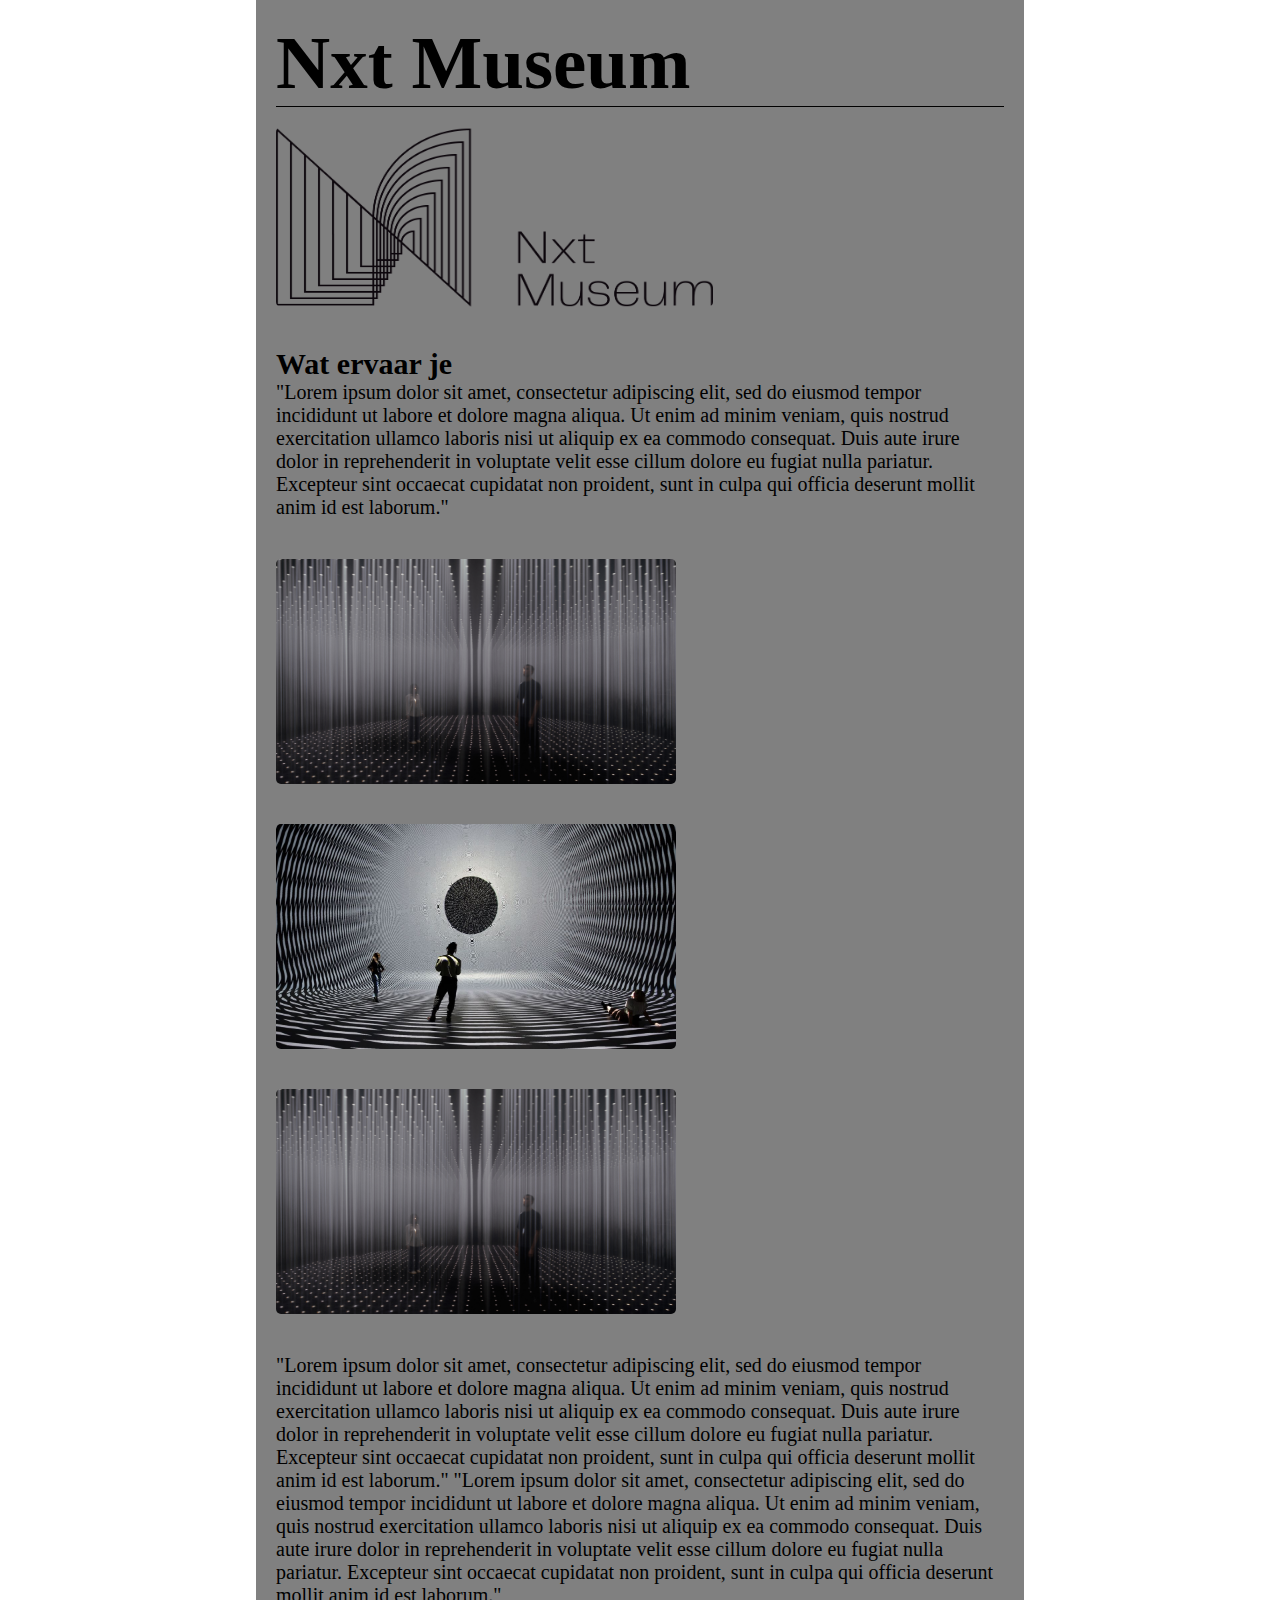
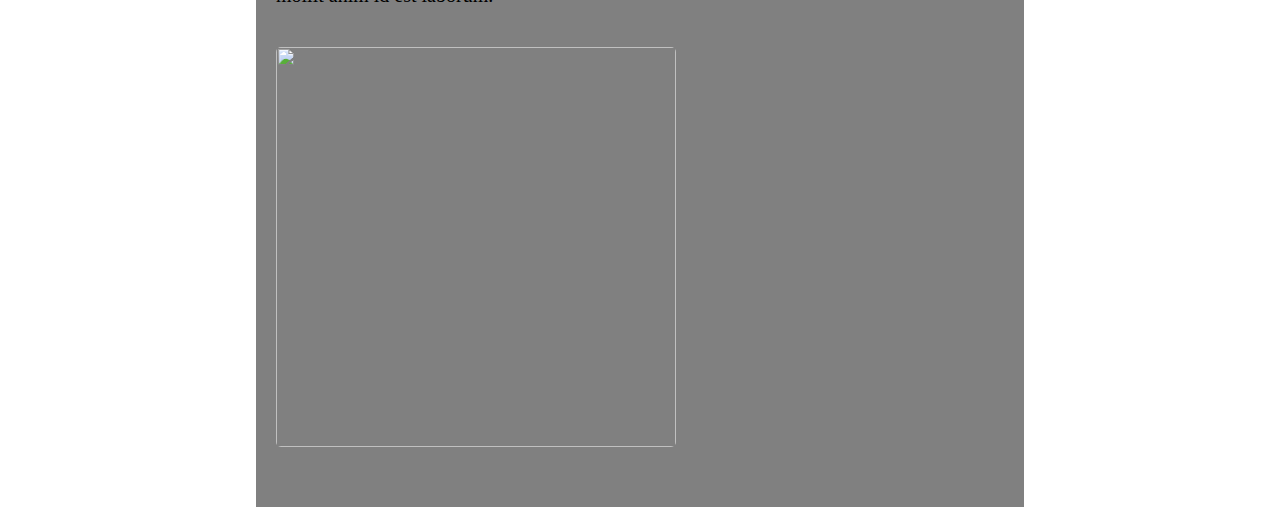
==== index.html @ 432e7ea7 "basisversie" ====
<!doctype HTMl5>
<html>
<head>
    <link rel="stylesheet" href="cssStukje.css">
    <title>NXT Museum</title>
    <body>
    <article> 
    <h1>Nxt Museum</h1>
   <img class="logo" src="Nxt-Museum-Logo_In_Black.png" alt="">
   <h2>Wat ervaar je</h2>
    <p>"Lorem ipsum dolor sit amet, consectetur adipiscing elit,
         sed do eiusmod tempor incididunt ut labore et dolore magna aliqua.
          Ut enim ad minim veniam, quis nostrud exercitation ullamco laboris nisi ut aliquip ex ea commodo consequat.
           Duis aute irure dolor in reprehenderit in voluptate velit esse cillum dolore eu fugiat nulla pariatur.
            Excepteur sint occaecat cupidatat non proident,
             sunt in culpa qui officia deserunt mollit anim id est laborum."</p>


    <img src="Untitled-design-3.png" alt=""> <img src="dimensional-sampling-1-by-yuxi-cao-james-part-of-the-inaugural-exhibition-at-nxt-museum-shifting-proximities-opening-29-august-c-peter-tijhuis-2-1599137062.jpg" alt=""> <img src="Untitled-design-3.png" alt="">
        <p>"Lorem ipsum dolor sit amet, consectetur adipiscing elit,
            sed do eiusmod tempor incididunt ut labore et dolore magna aliqua.
             Ut enim ad minim veniam, quis nostrud exercitation ullamco laboris nisi ut aliquip ex ea commodo consequat.
              Duis aute irure dolor in reprehenderit in voluptate velit esse cillum dolore eu fugiat nulla pariatur.
               Excepteur sint occaecat cupidatat non proident,
                sunt in culpa qui officia deserunt mollit anim id est laborum."
                "Lorem ipsum dolor sit amet, consectetur adipiscing elit,
                sed do eiusmod tempor incididunt ut labore et dolore magna aliqua.
                 Ut enim ad minim veniam, quis nostrud exercitation ullamco laboris nisi ut aliquip ex ea commodo consequat.
                  Duis aute irure dolor in reprehenderit in voluptate velit esse cillum dolore eu fugiat nulla pariatur.
                   Excepteur sint occaecat cupidatat non proident,
                    sunt in culpa qui officia deserunt mollit anim id est laborum."</p>
                    
                    <img src="" alt="">

    </article>
</body>



</head>
</html>
---- cssStukje.css ----
*{padding: 0;
  margin: 0;
  box-sizing:border-box;
}
  
body{
    font-size: 20px;
    
    
}
.logo{
    width: 60%;
    height: 20%;
}
  h1{
      font-size: 75px;
      margin-bottom: 20px;
      border-bottom: 1px solid black;
  
  }
  article{background-color: gray;
  width: 60vw;
  margin:0 auto;
  padding: 20px;
  display: block;
  }
 
      img{
        width: 400px;
        margin-bottom: 40px;
        border-radius: 5px;
        transform: 0.2s transform;
    }
    
    img:hover{
        cursor: pointer;
        transform:scale(1.05)
    }
  
  
    
  p{
      margin-bottom: 40px;
      display: block;
  }
  figure{
      margin-bottom: 40px;
  }
  figcaption{
      font-size: 80%;
      font-style: italic;
  }
  audio{
      display: block;
      width: 100%;
  }
  video{
      height: 50%;
      width: 50%;
      display: block;
  }
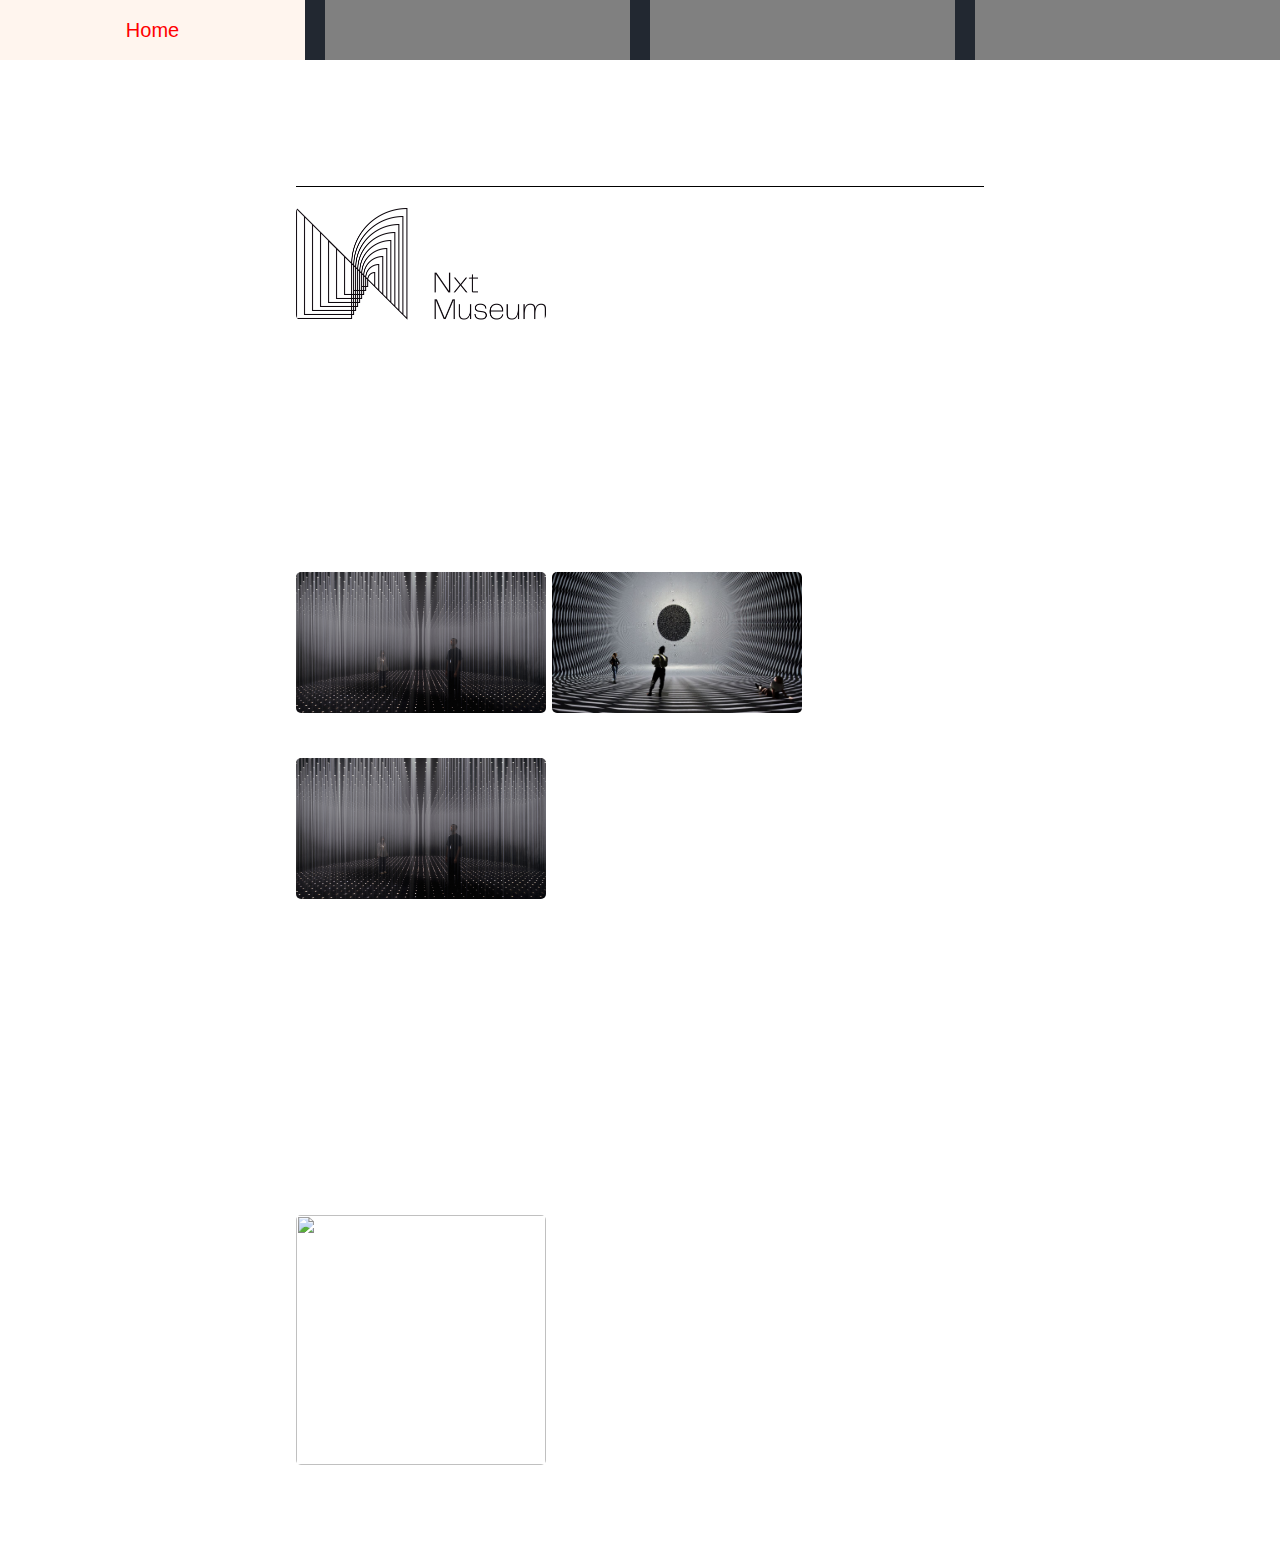
==== commit b6e64678: "website met nav1" ====
--- a/index.html
+++ b/index.html
@@ -1,6 +1,27 @@
-<!doctype HTMl5>
+<!DOCTYPE html5>
 <html>
+
 <head>
+  <link rel="stylesheet" href="style.css">
+  <title>Speed blog
+  </title>
+  <html lang="NL">
+</head>
+<meta name="viewport" content="width=device-width, initial-scale=1.0">
+    <title>Document</title>
+    <link rel="preconnect" href="https://fonts.googleapis.com/">
+    <link rel="preconnect" href="https://fonts.gstatic.com/" crossorigin="">
+<meta charset="UTF-8">
+<header id="header">
+  <nav>
+    <ul>
+      <li class="active"><a href="index.html">Home</a></li>
+      <li><a href=""></a></li>
+      <li><a href=""></a></li>
+      <li><a href=""></a></li>
+    </ul>
+  </nav>
+  <head>
     <link rel="stylesheet" href="cssStukje.css">
     <title>NXT Museum</title>
     <body>
@@ -16,7 +37,7 @@
              sunt in culpa qui officia deserunt mollit anim id est laborum."</p>
 
 
-    <img src="Untitled-design-3.png" alt=""> <img src="dimensional-sampling-1-by-yuxi-cao-james-part-of-the-inaugural-exhibition-at-nxt-museum-shifting-proximities-opening-29-august-c-peter-tijhuis-2-1599137062.jpg" alt=""> <img src="Untitled-design-3.png" alt="">
+    <img src="./images/Untitled-design-3.png" alt=""> <img src="dimensional-sampling-1-by-yuxi-cao-james-part-of-the-inaugural-exhibition-at-nxt-museum-shifting-proximities-opening-29-august-c-peter-tijhuis-2-1599137062.jpg" alt=""> <img src="Untitled-design-3.png" alt="">
         <p>"Lorem ipsum dolor sit amet, consectetur adipiscing elit,
             sed do eiusmod tempor incididunt ut labore et dolore magna aliqua.
              Ut enim ad minim veniam, quis nostrud exercitation ullamco laboris nisi ut aliquip ex ea commodo consequat.
--- a/cssStukje.css
+++ b/cssStukje.css
@@ -1,32 +1,28 @@
 *{padding: 0;
-  margin: 0;
-  box-sizing:border-box;
-}
-  
-body{
-    font-size: 20px;
-    
-    
-}
-.logo{
-    width: 60%;
-    height: 20%;
-}
-  h1{
-      font-size: 75px;
-      margin-bottom: 20px;
-      border-bottom: 1px solid black;
-  
-  }
-  article{background-color: gray;
-  width: 60vw;
-  margin:0 auto;
-  padding: 20px;
-  display: block;
-  }
- 
-      img{
-        width: 400px;
+    margin: 0;
+    box-sizing:border-box;}
+    
+    body{
+        font-size: 20px;
+       font-family: "open sans", sans-serif;
+       font-weight: 400;
+       
+        
+    }
+    h1{
+        font-size: 75px;
+        margin-bottom: 20px;
+        border-bottom: 1px solid black;
+    
+    }
+    article{
+    background: white;
+    width: 60vw;
+    margin:0 auto;
+    padding: 40px;
+    }
+    img{
+        width: 250px;
         margin-bottom: 40px;
         border-radius: 5px;
         transform: 0.2s transform;
@@ -36,27 +32,177 @@
         cursor: pointer;
         transform:scale(1.05)
     }
-  
-  
-    
-  p{
-      margin-bottom: 40px;
-      display: block;
-  }
-  figure{
-      margin-bottom: 40px;
-  }
-  figcaption{
-      font-size: 80%;
-      font-style: italic;
-  }
-  audio{
-      display: block;
-      width: 100%;
-  }
-  video{
-      height: 50%;
-      width: 50%;
-      display: block;
-  }
-
+    p{
+        margin-bottom: 40px;
+        display: block;
+    }
+    figure{
+        margin-bottom: 40px;
+    }
+    figcaption{
+        font-size: 80%;
+        font-style: italic;
+    }
+    audio{
+        display: block;
+    }
+    video{
+        height: 50%;
+        width: 50%;
+        display: block;
+    }
+    header, footer{
+        background-color: #222831;
+        color: white;
+        height: 60px;
+    }
+    footer{
+        height: 60px;
+        display: flex;
+        align-items: center;
+        justify-content: flex-start;
+    
+    }button{
+            width: 80px;
+            height: 80px;
+            background: black;
+            border: none;
+            font-size: 150%;
+            font-family: 'Open Sans' sans-serif;
+            border-radius: 5px;
+            color:white;
+            position:fixed;
+            bottom:120%;
+            right:0%;
+        }
+        section{
+            width: 60vw;
+            margin: 0 auto;
+            padding: 40px;
+        }
+    
+    p:last-of-type{
+        margin-bottom:0;
+        
+    }
+    
+      .top{
+        width: 80x;
+        height: 80px;
+        bottom: 120%;
+        right: 120%;
+       border-radius: 5%;
+       border: none;
+       align-items: center;
+       justify-content: center;
+       display: flex;
+       position: fixed;
+       font-family: 'open sans', sans-serif;
+       background: black;
+       font-size: 150%;
+    }
+    nav{
+        width: 100%;
+    }
+     nav > ul {
+        display: flex;
+        list-style:none;
+        height: 100%;
+        width: 100%;
+        align-items: center;
+        justify-content: space-evenly;
+        gap: 20px;
+    }
+    nav > ul > li{
+        width: 100%;
+        height: 100%;
+        background:gray;
+        display: flex;
+    }
+    li:hover{
+        cursor: pointer;
+    }
+    .active{
+        background: seashell;
+    }
+    .box{
+        width: 60vw;
+        height: 400px;
+        position: relative;
+        padding: 0px;
+        margin-bottom: 40px;
+    }
+    figure{
+        margin-bottom: 40px;
+    }
+    .box > a > figure{
+        width: 100%;
+        height: 100%;
+    }
+    .box > a > figure > img{
+        width: 100%;
+        height: 100%;
+        border-radius: 50px;
+    }
+    .box > figure > img:hover{
+        transform: none;
+    }
+    .box > section{
+        position: absolute;
+        bottom: 0%;
+        left: 0%;
+        color: white;
+        padding: 40px;
+        background: linear-gradient(transparent,60%,black);
+        background: linear-gradient(black(0,0,0,4),rgba(0,0,0,4));
+        width: 100%;
+        height: 100%;
+        border-radius: 50px;
+        display: flex;
+        justify-content: flex-end;
+        flex-direction: column;
+    }
+    nav > ul > li > a{
+    color: red;
+    height: 100%;
+    width: 100%;
+    display: block;
+    text-align: center;
+    line-height: 60px;
+    text-decoration: none;
+    }
+    .aap{
+        size: 1000px;
+    }
+    
+    
+    @media screen and (max-width:1000px){
+        main{
+            width: 80vw;
+            padding: 20px;
+        }
+        body{
+            font-size:16px;
+        }
+        article{
+            width: 80vw;
+            padding: 20px;
+        }
+        h1{
+            font-size: 180%;
+        }
+        footer > p{
+            width: 100vw;
+            padding-left: 20px;
+          }
+    }
+    html{
+        scroll-behavior: smooth;
+    
+    }
+    
+    
+    
+    
+        
+    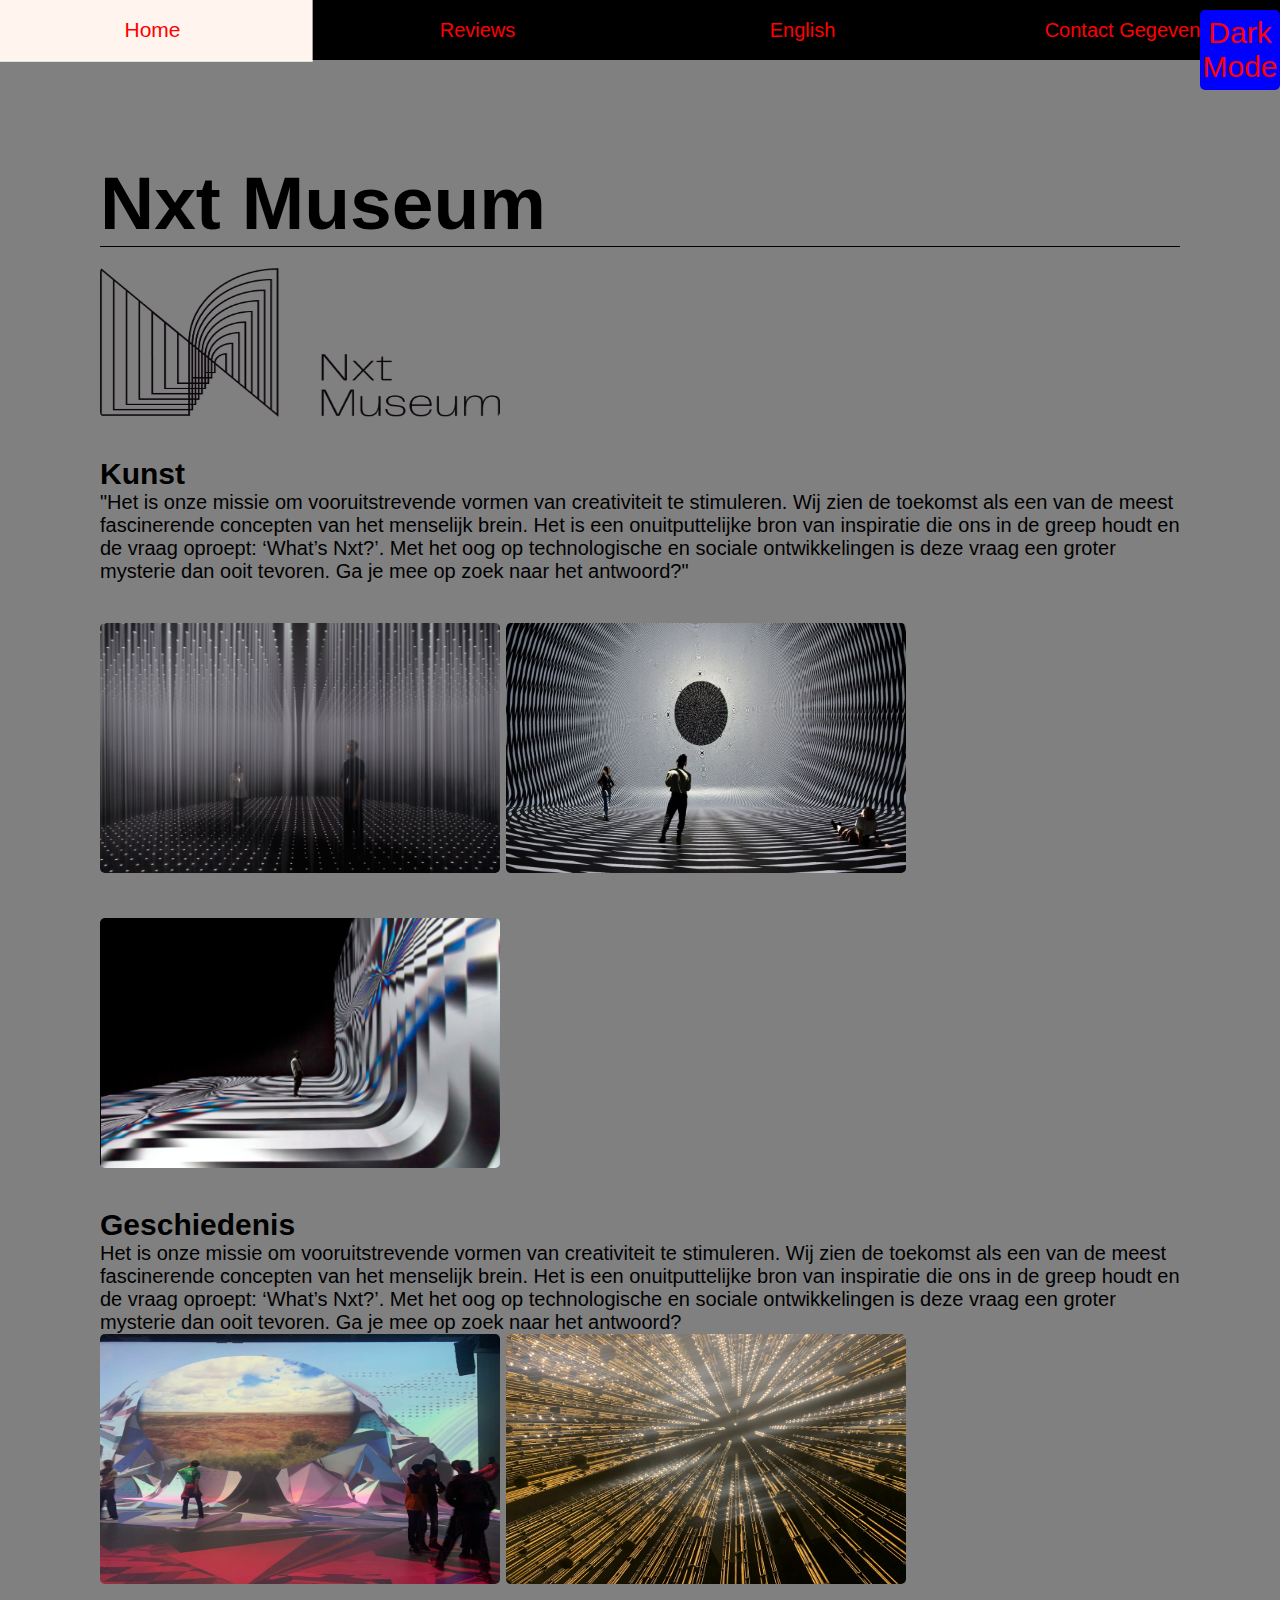
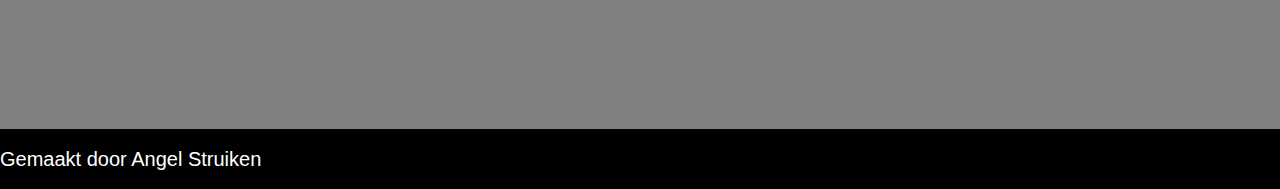
==== commit 3b1791f5: "eind zonder inter" ====
--- a/index.html
+++ b/index.html
@@ -1,62 +1,56 @@
 <!DOCTYPE html5>
-<html>
-
+<html lang="NL">
+    
 <head>
-  <link rel="stylesheet" href="style.css">
-  <title>Speed blog
-  </title>
-  <html lang="NL">
+  <meta charset="UTF-8">
+  <meta name="viewport" content="width=device-width, initial-scale=1.0">
+  <link rel="preconnect" href="https://fonts.googleapis.com/">
+  <link rel="preconnect" href="https://fonts.gstatic.com/" crossorigin="">
+  <link rel="stylesheet" href="cssStukje.css">
+<link rel="stylesheet" href="darkmode.js">
+    
+  <title>NXT Museum</title>
 </head>
-<meta name="viewport" content="width=device-width, initial-scale=1.0">
-    <title>Document</title>
-    <link rel="preconnect" href="https://fonts.googleapis.com/">
-    <link rel="preconnect" href="https://fonts.gstatic.com/" crossorigin="">
-<meta charset="UTF-8">
-<header id="header">
-  <nav>
-    <ul>
-      <li class="active"><a href="index.html">Home</a></li>
-      <li><a href=""></a></li>
-      <li><a href=""></a></li>
-      <li><a href=""></a></li>
-    </ul>
-  </nav>
-  <head>
-    <link rel="stylesheet" href="cssStukje.css">
-    <title>NXT Museum</title>
-    <body>
-    <article> 
-    <h1>Nxt Museum</h1>
-   <img class="logo" src="Nxt-Museum-Logo_In_Black.png" alt="">
-   <h2>Wat ervaar je</h2>
-    <p>"Lorem ipsum dolor sit amet, consectetur adipiscing elit,
-         sed do eiusmod tempor incididunt ut labore et dolore magna aliqua.
-          Ut enim ad minim veniam, quis nostrud exercitation ullamco laboris nisi ut aliquip ex ea commodo consequat.
-           Duis aute irure dolor in reprehenderit in voluptate velit esse cillum dolore eu fugiat nulla pariatur.
-            Excepteur sint occaecat cupidatat non proident,
-             sunt in culpa qui officia deserunt mollit anim id est laborum."</p>
 
 
-    <img src="./images/Untitled-design-3.png" alt=""> <img src="dimensional-sampling-1-by-yuxi-cao-james-part-of-the-inaugural-exhibition-at-nxt-museum-shifting-proximities-opening-29-august-c-peter-tijhuis-2-1599137062.jpg" alt=""> <img src="Untitled-design-3.png" alt="">
-        <p>"Lorem ipsum dolor sit amet, consectetur adipiscing elit,
-            sed do eiusmod tempor incididunt ut labore et dolore magna aliqua.
-             Ut enim ad minim veniam, quis nostrud exercitation ullamco laboris nisi ut aliquip ex ea commodo consequat.
-              Duis aute irure dolor in reprehenderit in voluptate velit esse cillum dolore eu fugiat nulla pariatur.
-               Excepteur sint occaecat cupidatat non proident,
-                sunt in culpa qui officia deserunt mollit anim id est laborum."
-                "Lorem ipsum dolor sit amet, consectetur adipiscing elit,
-                sed do eiusmod tempor incididunt ut labore et dolore magna aliqua.
-                 Ut enim ad minim veniam, quis nostrud exercitation ullamco laboris nisi ut aliquip ex ea commodo consequat.
-                  Duis aute irure dolor in reprehenderit in voluptate velit esse cillum dolore eu fugiat nulla pariatur.
-                   Excepteur sint occaecat cupidatat non proident,
-                    sunt in culpa qui officia deserunt mollit anim id est laborum."</p>
+<body class="darkmode1">
+  <header id="header">
+    <nav>
+      <ul>
+        <li class="active"><a href="index.html">Home</a></li>
+        <li><a href="review.html">Reviews</a></li>
+        <li><a href="Engels.html">English</a></li>
+        <li><a href="Contact.html">Contact Gegevens</a></li>
+      </ul>
+    </nav>
+  </header>
+  <article class="darkmode1"> 
+    <h1>Nxt Museum</h1>
+    <img class="logo" src="Nxt-Museum-Logo_In_Black.png" alt="">
+    <h2>Kunst</h2>
+    <p>"Het is onze missie om vooruitstrevende vormen van creativiteit te stimuleren. Wij zien de toekomst als een van de meest fascinerende concepten van het menselijk brein.
+       Het is een onuitputtelijke bron van inspiratie die ons in de greep houdt en de vraag oproept: ‘What’s Nxt?’.
+        Met het oog op technologische en sociale ontwikkelingen is deze vraag een groter mysterie dan ooit tevoren.
+         Ga je mee op zoek naar het antwoord?"</p>
+
+
+    <img src="./images/Untitled-design-3.png" alt=""> <img src="./images/dimensional-sampling-1-by-yuxi-cao-james-part-of-the-inaugural-exhibition-at-nxt-museum-shifting-proximities-opening-29-august-c-peter-tijhuis-2-1599137062.jpg" alt=""> <img src="./images/Screenshot 2024-01-28 174652.png" alt="">
+    <h2>Geschiedenis</h2> 
+    <p>Het is onze missie om vooruitstrevende vormen van creativiteit te stimuleren.
+       Wij zien de toekomst als een van de meest fascinerende concepten van het menselijk brein.
+        Het is een onuitputtelijke bron van inspiratie die ons in de greep houdt en de vraag oproept: ‘What’s Nxt?’.
+         Met het oog op technologische en sociale ontwikkelingen is deze vraag een groter mysterie dan ooit tevoren.
+          Ga je mee op zoek naar het antwoord?  </p>
                     
-                    <img src="" alt="">
+ <img src="./images/IMG_5806.jpg" alt=""> <img src="./images/IMG_5798.jpg" alt="">
+  </article>
+  <button onclick="myFunction()">Dark Mode</button>
+  
+  <a class="top" href="#header" >Top</a>
+  <footer>
+    <p>Gemaakt door Angel Struiken </p>
+  </footer>
 
-    </article>
 </body>
 
-
-
-</head>
 </html>--- a/cssStukje.css
+++ b/cssStukje.css
@@ -5,9 +5,7 @@
     body{
         font-size: 20px;
        font-family: "open sans", sans-serif;
-       font-weight: 400;
-       
-        
+       font-weight: 400;    
     }
     h1{
         font-size: 75px;
@@ -16,13 +14,14 @@
     
     }
     article{
-    background: white;
-    width: 60vw;
+    background: gray;
+    width: 100vw;
     margin:0 auto;
-    padding: 40px;
+    padding: 100px;
     }
     img{
-        width: 250px;
+        width: 400px;
+        height: 250px;
         margin-bottom: 40px;
         border-radius: 5px;
         transform: 0.2s transform;
@@ -52,29 +51,32 @@
         display: block;
     }
     header, footer{
-        background-color: #222831;
+        background-color: black;
         color: white;
         height: 60px;
+        
     }
     footer{
         height: 60px;
         display: flex;
         align-items: center;
         justify-content: flex-start;
-    
-    }button{
-            width: 80px;
-            height: 80px;
-            background: black;
-            border: none;
-            font-size: 150%;
-            font-family: 'Open Sans' sans-serif;
-            border-radius: 5px;
-            color:white;
-            position:fixed;
-            bottom:120%;
-            right:0%;
-        }
+        width: 100%;
+    
+    }
+button{
+    width: 80px;
+    height: 80px;
+    background: blue;
+    border: none;
+    font-size: 150%;
+    /* font-family: 'Open Sans' sans-serif; */
+    border-radius: 5px;
+    color:red;
+    position:fixed;
+    top:10px;
+    right:0%;
+}
         section{
             width: 60vw;
             margin: 0 auto;
@@ -112,12 +114,15 @@
         align-items: center;
         justify-content: space-evenly;
         gap: 20px;
+        
     }
     nav > ul > li{
         width: 100%;
         height: 100%;
-        background:gray;
-        display: flex;
+        background:black;
+        display: flex;
+        align-items: center;
+        justify-content: space-evenly;
     }
     li:hover{
         cursor: pointer;
@@ -174,18 +179,30 @@
     .aap{
         size: 1000px;
     }
-    
-    
+    .darkmode{
+        background-color: black;
+        color: white;
+        background: black;
+    }
+    .logo{
+        width: 400px;
+        height: 150px;
+    }
+    li:hover{
+        cursor: pointer;
+        border-bottom: 1px solid white;
+        transform: scale(1.05);
+    }
     @media screen and (max-width:1000px){
         main{
-            width: 80vw;
+            width: 100%;
             padding: 20px;
         }
         body{
             font-size:16px;
         }
         article{
-            width: 80vw;
+            width: 100%;
             padding: 20px;
         }
         h1{
@@ -198,8 +215,8 @@
     }
     html{
         scroll-behavior: smooth;
-    
-    }
+    }
+ 
     
     
     
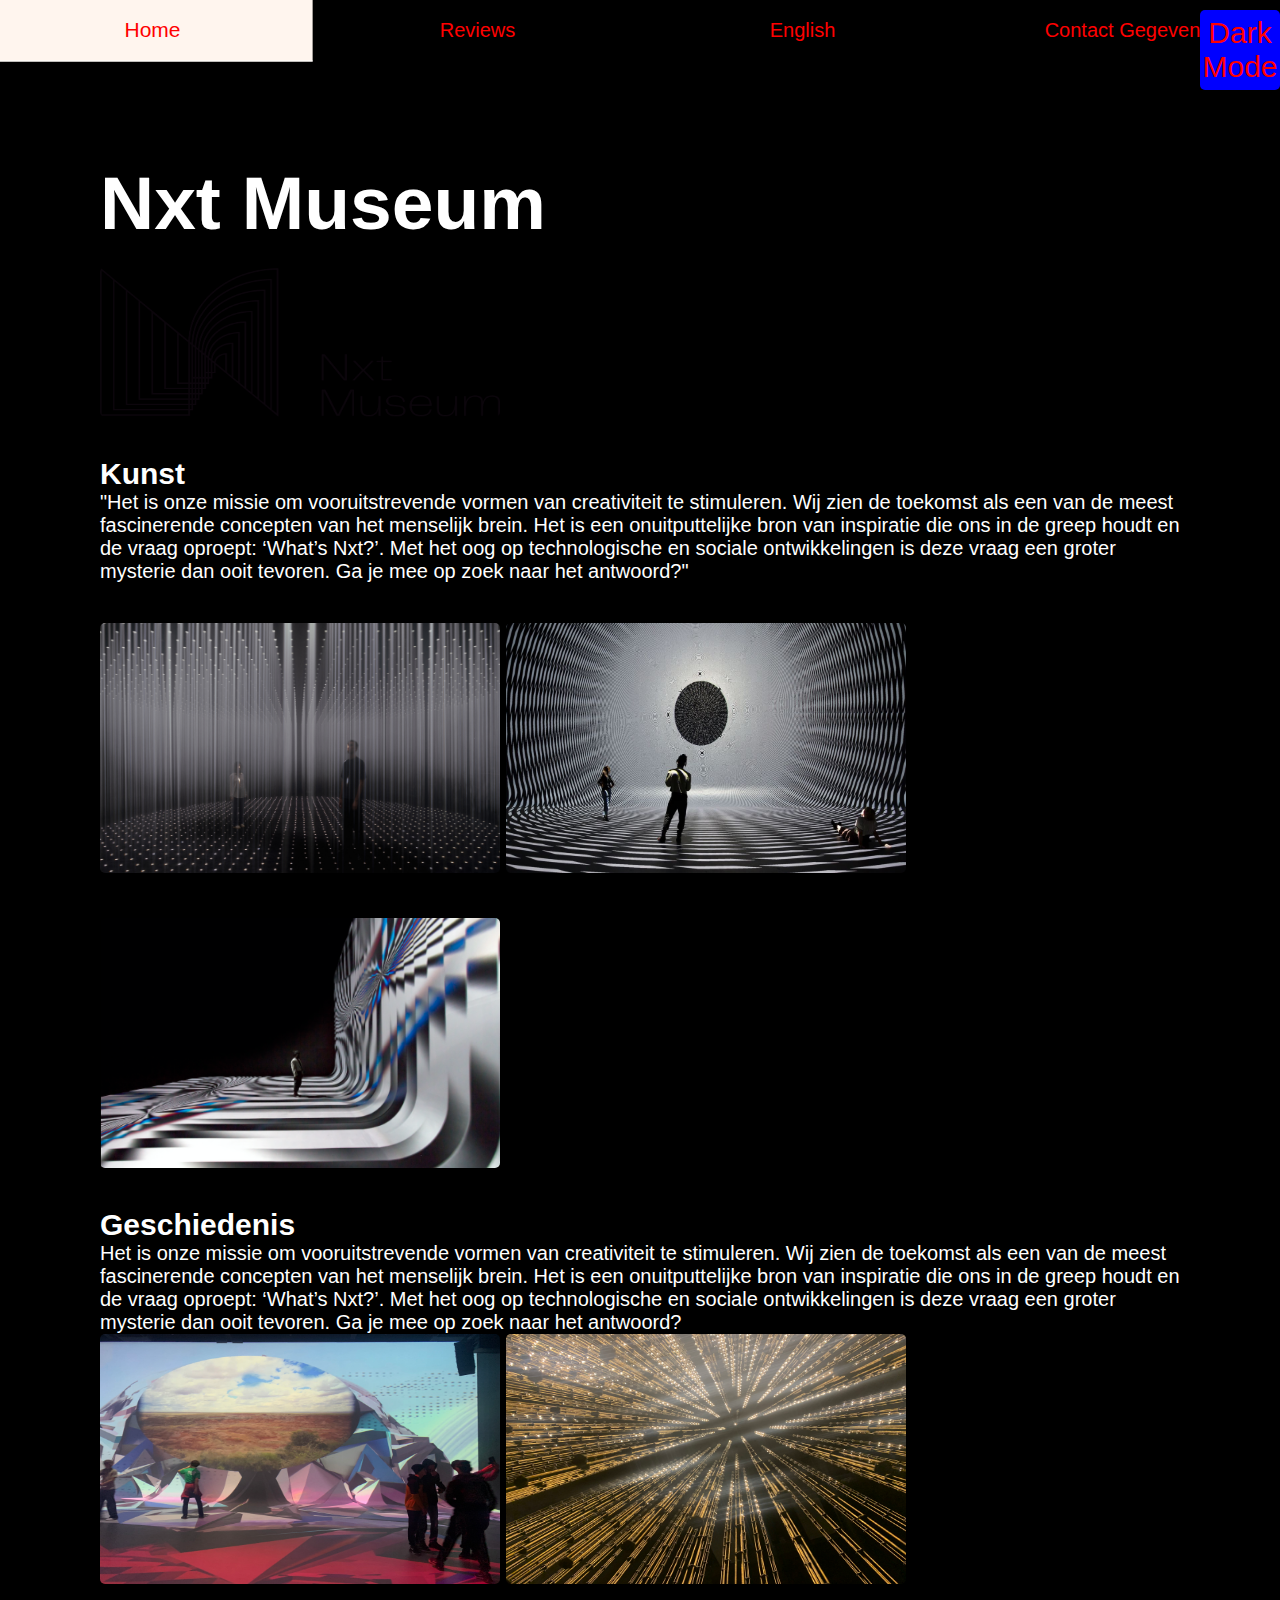
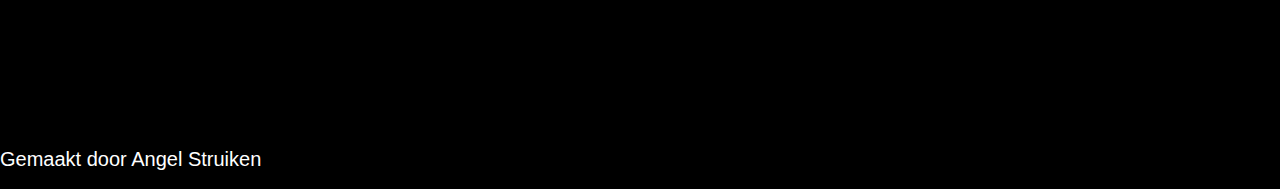
==== commit 2fe2fdaf: "eind met darkmode" ====
--- a/index.html
+++ b/index.html
@@ -6,14 +6,14 @@
   <meta name="viewport" content="width=device-width, initial-scale=1.0">
   <link rel="preconnect" href="https://fonts.googleapis.com/">
   <link rel="preconnect" href="https://fonts.gstatic.com/" crossorigin="">
-  <link rel="stylesheet" href="cssStukje.css">
-<link rel="stylesheet" href="darkmode.js">
+  <link rel="stylesheet" href="cssStukje.css"><link rel="stylesheet" href="https://cdn.jsdelivr.net/npm/bootstrap-icons@1.3.0/font/bootstrap-icons.css" />
+<script src="darkmode.js" defer></script>
     
   <title>NXT Museum</title>
 </head>
 
 
-<body class="darkmode1">
+<body class="darkmode">
   <header id="header">
     <nav>
       <ul>
--- a/cssStukje.css
+++ b/cssStukje.css
@@ -1,7 +1,11 @@
 *{padding: 0;
     margin: 0;
     box-sizing:border-box;}
-    
+    .darkmode{
+        background-color: black;
+        color: white;
+        background: black;
+    }
     body{
         font-size: 20px;
        font-family: "open sans", sans-serif;
@@ -14,7 +18,7 @@
     
     }
     article{
-    background: gray;
+
     width: 100vw;
     margin:0 auto;
     padding: 100px;
@@ -179,11 +183,7 @@
     .aap{
         size: 1000px;
     }
-    .darkmode{
-        background-color: black;
-        color: white;
-        background: black;
-    }
+   
     .logo{
         width: 400px;
         height: 150px;
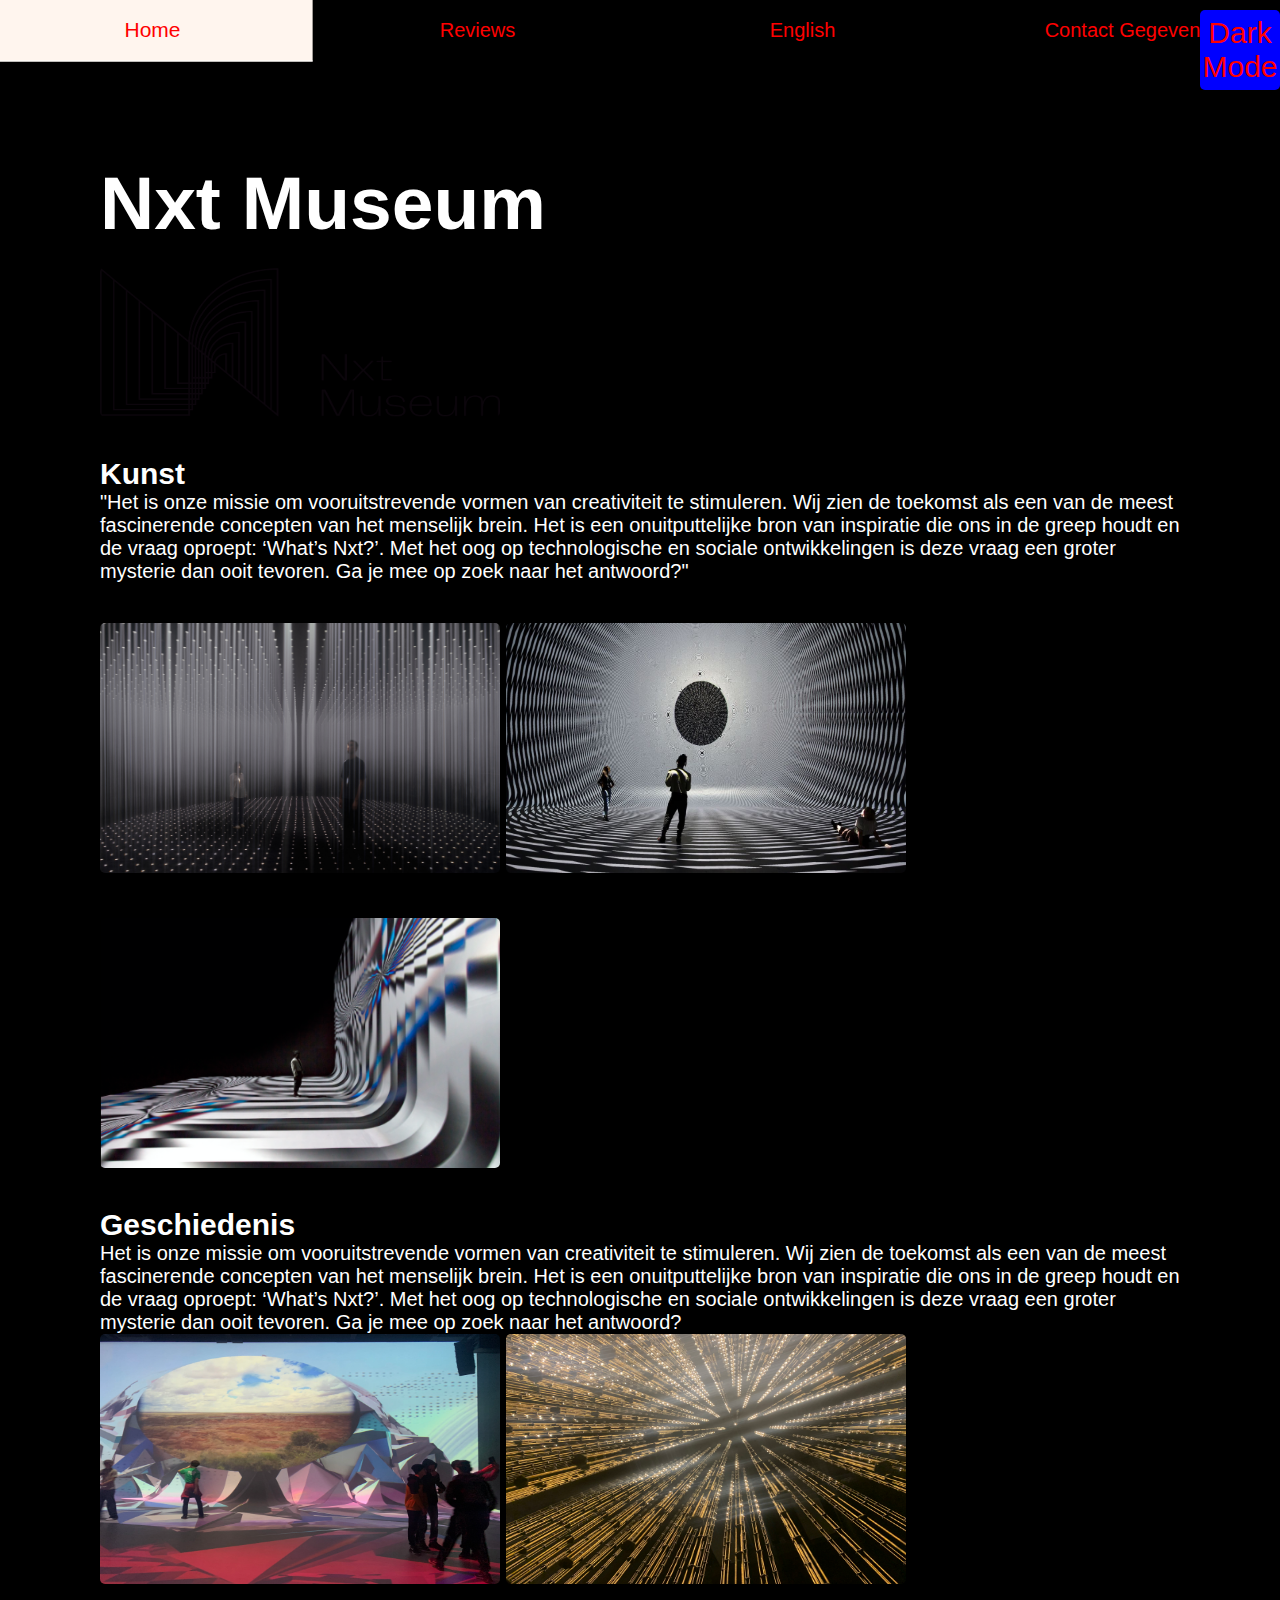
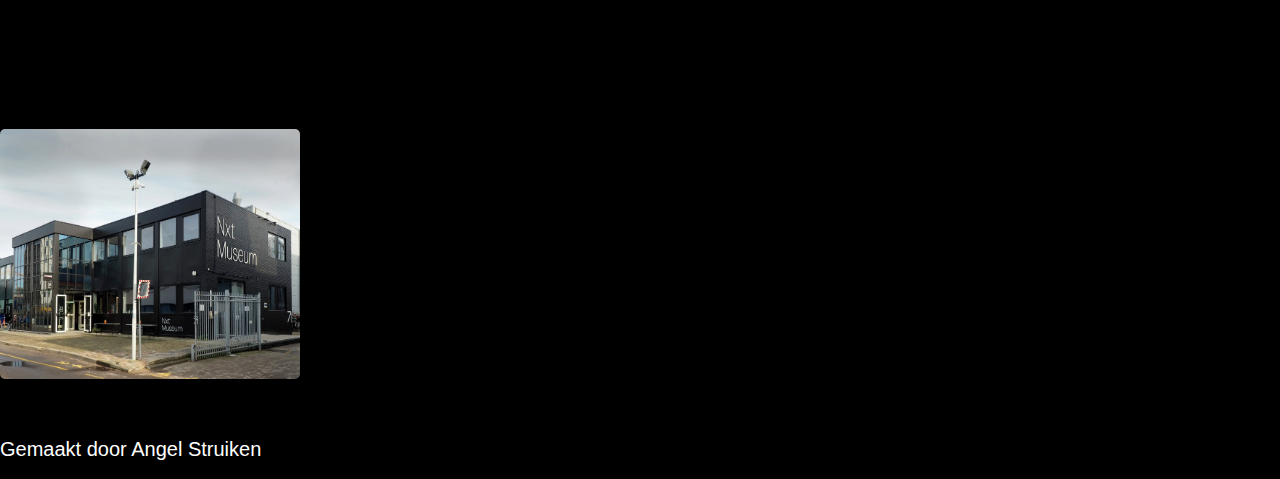
==== commit bd9252e6: "eind met darkmode en module" ====
--- a/index.html
+++ b/index.html
@@ -8,6 +8,7 @@
   <link rel="preconnect" href="https://fonts.gstatic.com/" crossorigin="">
   <link rel="stylesheet" href="cssStukje.css"><link rel="stylesheet" href="https://cdn.jsdelivr.net/npm/bootstrap-icons@1.3.0/font/bootstrap-icons.css" />
 <script src="darkmode.js" defer></script>
+<script src="script.js" defer></script>
     
   <title>NXT Museum</title>
 </head>
@@ -44,6 +45,22 @@
                     
  <img src="./images/IMG_5806.jpg" alt=""> <img src="./images/IMG_5798.jpg" alt="">
   </article>
+ 
+<img id="myImg" src="./images/nxt-museum-amsterdam.jpg" alt="Foto 1" style="width:100%;max-width:300px">
+
+
+<div id="myModal" class="modal">
+
+  
+  <span class="close">&times;</span>
+
+  
+  <img class="modal-content" id="img01">
+  
+ 
+  <div id="caption"></div>
+</div>
+
   <button onclick="myFunction()">Dark Mode</button>
   
   <a class="top" href="#header" >Top</a>
@@ -52,5 +69,5 @@
   </footer>
 
 </body>
-
+</head>
 </html>--- a/cssStukje.css
+++ b/cssStukje.css
@@ -193,6 +193,85 @@
         border-bottom: 1px solid white;
         transform: scale(1.05);
     }
+    /* Style the Image Used to Trigger the Modal */
+#myImg {
+    border-radius: 5px;
+    cursor: pointer;
+    transition: 0.3s;
+  }
+  
+  #myImg:hover {opacity: 0.7;}
+  
+  /* The Modal (background) */
+  .modal {
+    display: none; /* Hidden by default */
+    position: fixed; /* Stay in place */
+    z-index: 1; /* Sit on top */
+    padding-top: 100px; /* Location of the box */
+    left: 0;
+    top: 0;
+    width: 100%; /* Full width */
+    height: 100%; /* Full height */
+    overflow: auto; /* Enable scroll if needed */
+    background-color: rgb(0,0,0); /* Fallback color */
+    background-color: rgba(0,0,0,0.9); /* Black w/ opacity */
+  }
+  
+  /* Modal Content (Image) */
+  .modal-content {
+    margin: auto;
+    display: block;
+    width: 80%;
+    max-width: 700px;
+  }
+  
+  /* Caption of Modal Image (Image Text) - Same Width as the Image */
+  #caption {
+    margin: auto;
+    display: block;
+    width: 80%;
+    max-width: 700px;
+    text-align: center;
+    color: #ccc;
+    padding: 10px 0;
+    height: 150px;
+  }
+  
+  /* Add Animation - Zoom in the Modal */
+  .modal-content, #caption {
+    animation-name: zoom;
+    animation-duration: 0.6s;
+  }
+  
+  @keyframes zoom {
+    from {transform:scale(0)}
+    to {transform:scale(1)}
+  }
+  
+  /* The Close Button */
+  .close {
+    position: absolute;
+    top: 15px;
+    right: 35px;
+    color: #f1f1f1;
+    font-size: 40px;
+    font-weight: bold;
+    transition: 0.3s;
+  }
+  
+  .close:hover,
+  .close:focus {
+    color: #bbb;
+    text-decoration: none;
+    cursor: pointer;
+  }
+  
+  /* 100% Image Width on Smaller Screens */
+  @media only screen and (max-width: 700px){
+    .modal-content {
+      width: 100%;
+    }
+  }
     @media screen and (max-width:1000px){
         main{
             width: 100%;
